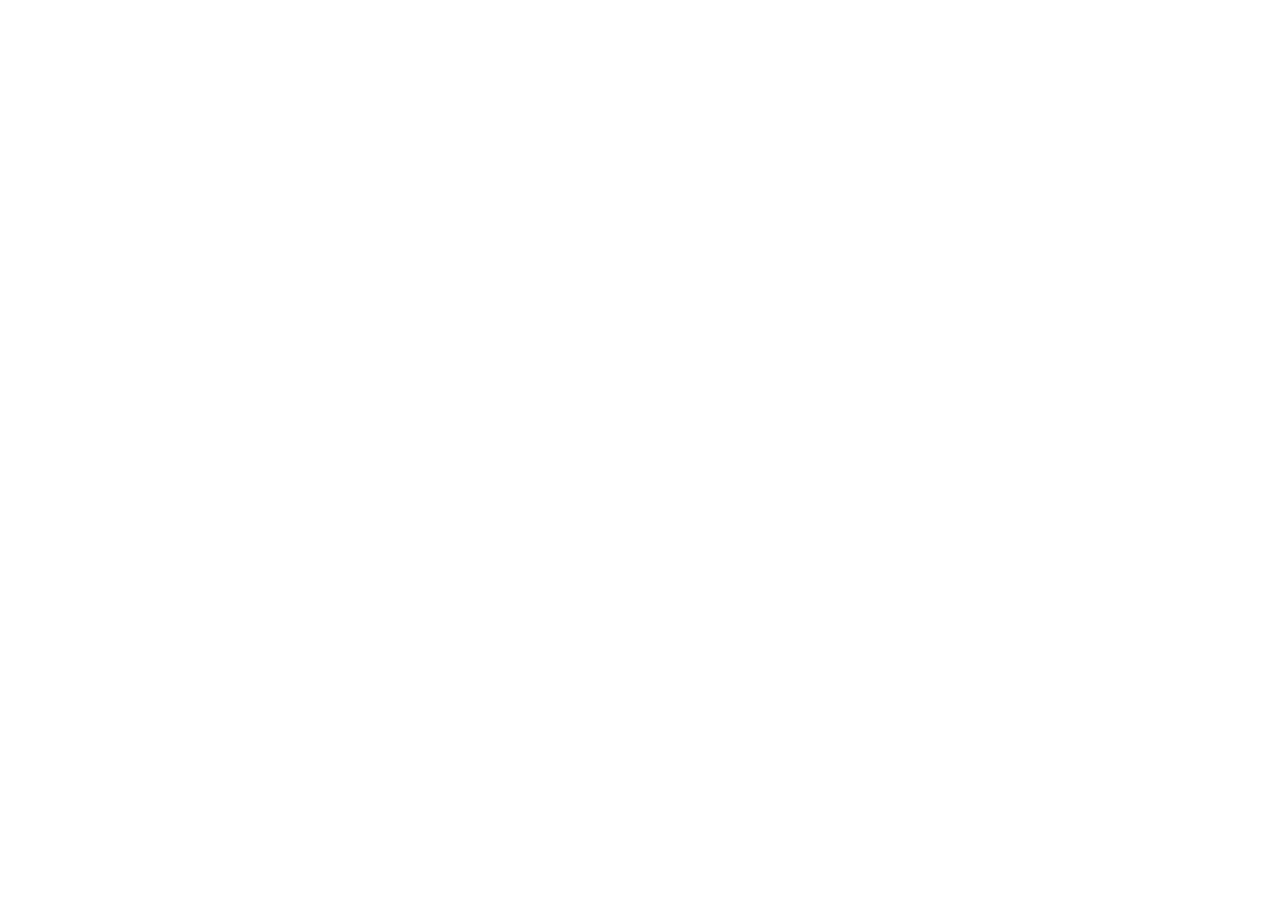
==== admin.html @ 02f8e4c3 "Add files via upload" ====
<!doctype html>
<html lang="ja">
<head>
  <meta charset="UTF-8" />
  <meta name="viewport" content="width=device-width, initial-scale=1" />
  <meta name="theme-color" content="#17203a" />
  <title>管理画面｜津和野盆踊り「一緒に踊ろう」</title>
  <link rel="preconnect" href="https://fonts.googleapis.com" />
  <link rel="preconnect" href="https://fonts.gstatic.com" crossorigin />
  <link href="https://fonts.googleapis.com/css2?family=Shippori+Mincho:wght@500;700;800&family=Zen+Kaku+Gothic+New:wght@400;500;700;900&display=swap" rel="stylesheet" />
  <script type="module" crossorigin src="/bonodori-app/assets/admin-D2xLI0Oi.js"></script>
  <link rel="modulepreload" crossorigin href="/bonodori-app/assets/supabaseClient-BOZokIAh.js">
  <link rel="stylesheet" crossorigin href="/bonodori-app/assets/supabaseClient-CwMwnz0q.css">
</head>
<body>
  <div id="app" class="app app--admin"></div>
  <div id="toast-root" class="toast-root" aria-live="polite"></div>
</body>
</html>
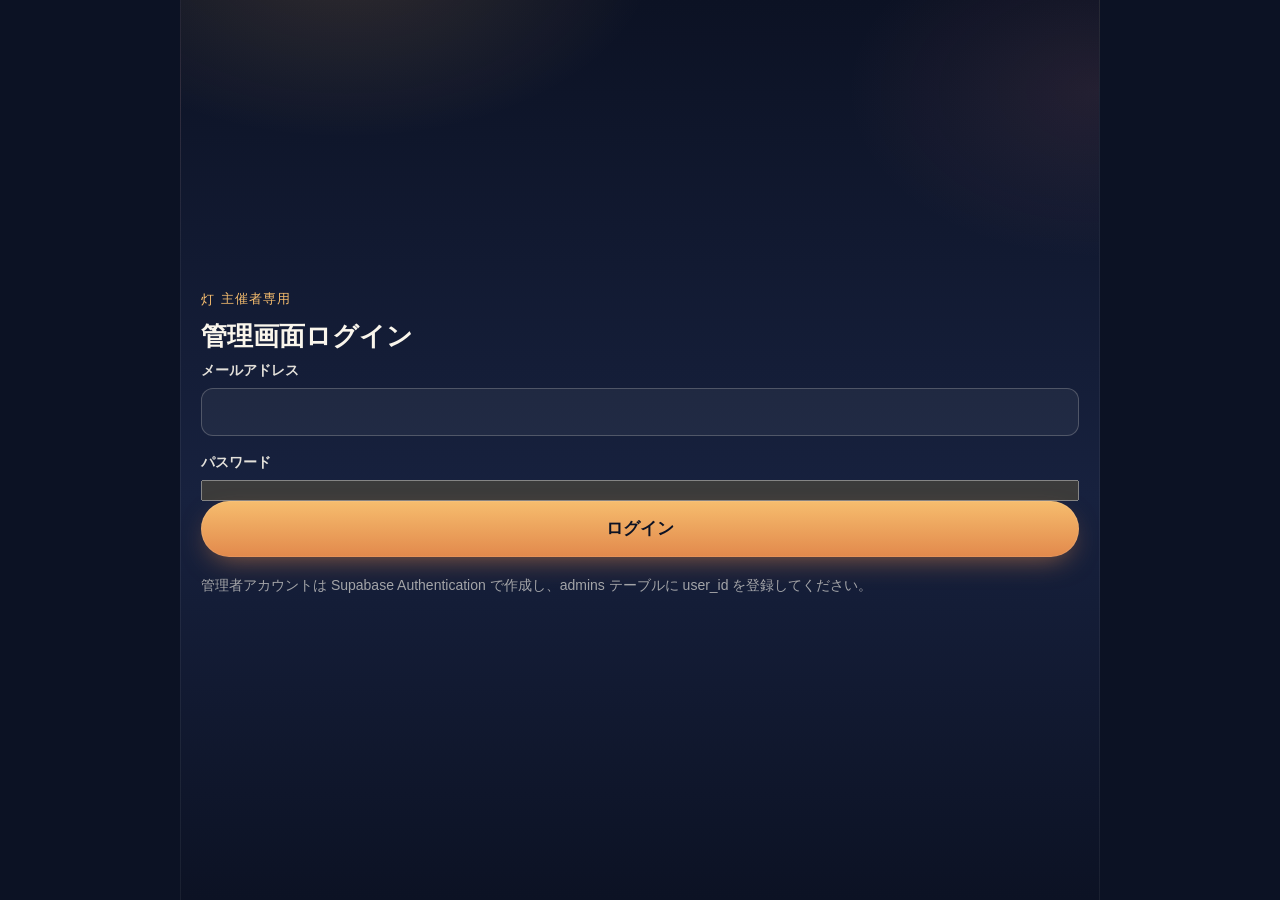
==== commit 9535e7ad: "Add files via upload" ====
--- a/admin.html
+++ b/admin.html
@@ -8,9 +8,9 @@
   <link rel="preconnect" href="https://fonts.googleapis.com" />
   <link rel="preconnect" href="https://fonts.gstatic.com" crossorigin />
   <link href="https://fonts.googleapis.com/css2?family=Shippori+Mincho:wght@500;700;800&family=Zen+Kaku+Gothic+New:wght@400;500;700;900&display=swap" rel="stylesheet" />
-  <script type="module" crossorigin src="/bonodori-app/assets/admin-D2xLI0Oi.js"></script>
-  <link rel="modulepreload" crossorigin href="/bonodori-app/assets/supabaseClient-BOZokIAh.js">
-  <link rel="stylesheet" crossorigin href="/bonodori-app/assets/supabaseClient-CwMwnz0q.css">
+  <script type="module" crossorigin src="./assets/admin-jbjuPfDw.js"></script>
+  <link rel="modulepreload" crossorigin href="./assets/ui-BOLDnA0z.js">
+  <link rel="stylesheet" crossorigin href="./assets/ui-DClalEja.css">
 </head>
 <body>
   <div id="app" class="app app--admin"></div>
--- a/assets/ui-DClalEja.css
+++ b/assets/ui-DClalEja.css
@@ -0,0 +1 @@
+:root{--night-deep: #0c1224;--night: #17213e;--night-soft: #202c4f;--lantern: #e2894c;--lantern-glow: #f6bd6e;--sakura: #dd7e7e;--bamboo: #7fa07a;--paper: #faf6ec;--paper-dim: #ede6d6;--ink: #23201b;--ink-soft: #5b5648;--font-display: "Shippori Mincho", serif;--font-body: "Zen Kaku Gothic New", "Hiragino Sans", sans-serif;--radius-lg: 26px;--radius-md: 18px;--radius-sm: 12px;--pad: 20px;--max-w: 480px;color-scheme:dark}*{box-sizing:border-box}html,body{margin:0;padding:0;min-height:100%;background:var(--night-deep)}body{font-family:var(--font-body);color:var(--paper);-webkit-font-smoothing:antialiased;overscroll-behavior-y:none}.app{position:relative;min-height:100dvh;max-width:var(--max-w);margin:0 auto;display:flex;flex-direction:column;background:radial-gradient(520px 320px at 18% -6%,rgba(246,189,110,.16),transparent 60%),radial-gradient(420px 280px at 100% 10%,rgba(221,126,126,.1),transparent 60%),linear-gradient(180deg,var(--night-deep) 0%,var(--night) 55%,var(--night-deep) 100%);overflow-x:hidden}.app--admin{max-width:920px}.app:before{content:"";position:fixed;top:0;right:0;bottom:0;left:0;max-width:var(--max-w);margin:0 auto;pointer-events:none;background-image:radial-gradient(2px 2px at 12% 18%,rgba(250,246,236,.5),transparent 60%),radial-gradient(2px 2px at 82% 8%,rgba(250,246,236,.35),transparent 60%),radial-gradient(1.5px 1.5px at 65% 30%,rgba(250,246,236,.4),transparent 60%),radial-gradient(1.5px 1.5px at 30% 42%,rgba(250,246,236,.3),transparent 60%),radial-gradient(2px 2px at 92% 55%,rgba(250,246,236,.25),transparent 60%);opacity:.7;z-index:0}.app--admin:before{display:none}main.screen{position:relative;z-index:1;flex:1;display:flex;flex-direction:column;padding:var(--pad);padding-bottom:calc(var(--pad) + env(safe-area-inset-bottom));animation:rise .35s ease both}@keyframes rise{0%{opacity:0;transform:translateY(10px)}to{opacity:1;transform:translateY(0)}}@media (prefers-reduced-motion: reduce){main.screen,.lantern-pulse,*{animation:none!important;transition:none!important}}h1,h2,h3{font-family:var(--font-display);font-weight:700;margin:0 0 8px;line-height:1.35}h1{font-size:26px}h2{font-size:21px}h3{font-size:17px}p{line-height:1.75;margin:0 0 12px;font-size:16px}.lede{font-size:18px;color:var(--paper);opacity:.92}.muted{color:var(--paper);opacity:.62;font-size:14px}.eyebrow{display:inline-flex;align-items:center;gap:6px;font-size:12.5px;letter-spacing:.08em;color:var(--lantern-glow);margin-bottom:10px}.eyebrow:before{content:"灯";font-family:var(--font-display);font-size:13px}a{color:var(--lantern-glow)}.btn{font-family:var(--font-body);font-weight:700;font-size:17px;border:none;border-radius:999px;padding:16px 24px;cursor:pointer;display:inline-flex;align-items:center;justify-content:center;gap:8px;width:100%;min-height:56px;transition:transform .12s ease,box-shadow .12s ease,opacity .12s ease;touch-action:manipulation}.btn:active{transform:scale(.97)}.btn:focus-visible{outline:3px solid var(--lantern-glow);outline-offset:3px}.btn:disabled{opacity:.45;cursor:not-allowed}.btn-primary{color:var(--night-deep);background:linear-gradient(180deg,var(--lantern-glow),var(--lantern));box-shadow:0 10px 28px -10px #e2894ca6,0 0 0 1px #ffffff14 inset}.btn-secondary{color:var(--paper);background:#faf6ec14;box-shadow:0 0 0 1.5px #faf6ec47 inset}.btn-ghost{color:var(--paper);opacity:.75;background:transparent;min-height:44px;font-weight:500}.btn-danger{color:var(--paper);background:#dd7e7e29;box-shadow:0 0 0 1.5px #dd7e7e8c inset}.btn-sm{min-height:40px;padding:8px 16px;font-size:14px;width:auto}.btn-row{display:flex;gap:10px}.btn-row .btn{flex:1}.card{background:linear-gradient(180deg,#faf6ec0f,#faf6ec08);border:1px solid rgba(250,246,236,.1);border-radius:var(--radius-lg);padding:20px;margin-bottom:14px;position:relative}.hero-card{border-radius:var(--radius-lg);padding:30px 22px;text-align:center;position:relative;overflow:hidden;background:radial-gradient(220px 140px at 50% -20%,rgba(246,189,110,.35),transparent 65%)}.person-card{background:var(--paper);color:var(--ink);border-radius:var(--radius-md);padding:16px 18px;margin-bottom:12px;box-shadow:0 12px 24px -14px #0000008c;position:relative;border-top:3px solid var(--lantern)}.person-card__top{display:flex;align-items:center;justify-content:space-between;gap:8px;margin-bottom:6px}.person-card__name{font-family:var(--font-display);font-size:18px;font-weight:700;display:flex;align-items:center;gap:6px}.person-card__age{font-size:13px;color:var(--ink-soft)}.person-card__bio{font-size:14.5px;color:var(--ink-soft);margin:6px 0 10px;line-height:1.6}.person-card__tags{display:flex;flex-wrap:wrap;gap:6px;margin-bottom:12px}.solo-badge{display:inline-flex;align-items:center;gap:4px;font-size:12px;font-weight:700;color:#2f6b46;background:#7fa07a2e;border:1px solid rgba(127,160,122,.5);border-radius:999px;padding:3px 10px}.solo-badge:before{content:"●";font-size:8px;color:#4c9a67}.teach-badge{display:inline-flex;align-items:center;font-size:12px;font-weight:700;color:#8a5a1e;background:#e2894c29;border:1px solid rgba(226,137,76,.45);border-radius:999px;padding:3px 10px}.tag{font-size:12.5px;padding:4px 11px;border-radius:999px;background:#23201b0f;color:var(--ink-soft);border:1px solid rgba(35,32,27,.1)}.tag--dark{background:#faf6ec14;color:var(--paper);border-color:#faf6ec2e}.tag--selected{background:var(--lantern);color:var(--night-deep);border-color:var(--lantern);font-weight:700}.chip-grid{display:flex;flex-wrap:wrap;gap:8px;margin-bottom:6px}.chip{font-size:14px;padding:9px 15px;border-radius:999px;border:1.5px solid rgba(250,246,236,.24);background:#faf6ec0a;color:var(--paper);cursor:pointer;transition:background .12s ease,border-color .12s ease;min-height:42px}.chip[aria-pressed=true]{background:var(--lantern);border-color:var(--lantern);color:var(--night-deep);font-weight:700}label.field-label{display:block;font-size:14px;font-weight:700;margin-bottom:8px;color:var(--paper);opacity:.9}input[type=text],textarea,select{width:100%;font-family:var(--font-body);font-size:16px;padding:14px 16px;border-radius:var(--radius-sm);border:1.5px solid rgba(250,246,236,.22);background:#faf6ec0d;color:var(--paper);margin-bottom:18px}input::placeholder,textarea::placeholder{color:#faf6ec66}input:focus,textarea:focus,select:focus{outline:none;border-color:var(--lantern-glow);background:#faf6ec14}.field-hint{font-size:12.5px;opacity:.55;margin:-12px 0 18px}.count-display{font-family:var(--font-display);font-size:52px;font-weight:800;color:var(--lantern-glow);line-height:1;margin:6px 0}.count-label{font-size:14px;opacity:.75}.top-bar{display:flex;align-items:center;gap:10px;padding:14px var(--pad) 0;position:relative;z-index:1}.top-bar__back{background:none;border:none;color:var(--paper);font-size:22px;cursor:pointer;padding:6px;opacity:.8}.top-bar__title{font-family:var(--font-display);font-size:16px;font-weight:700}.stepper-dots{display:flex;gap:6px;margin-bottom:18px}.stepper-dots span{height:4px;flex:1;border-radius:4px;background:#faf6ec24}.stepper-dots span.active{background:var(--lantern)}.toast-root{position:fixed;left:50%;bottom:22px;transform:translate(-50%);z-index:999;display:flex;flex-direction:column;gap:8px;width:calc(100% - 32px);max-width:440px;pointer-events:none}.toast{background:var(--paper);color:var(--ink);padding:14px 18px;border-radius:var(--radius-sm);font-size:14.5px;font-weight:600;box-shadow:0 12px 30px -10px #00000080;animation:toast-in .25s ease both}@keyframes toast-in{0%{opacity:0;transform:translateY(10px)}to{opacity:1;transform:translateY(0)}}.empty-state{text-align:center;padding:40px 12px;opacity:.75}.empty-state .glyph{font-size:34px;margin-bottom:10px;font-family:var(--font-display);color:var(--lantern-glow)}.sheet-overlay{position:fixed;top:0;right:0;bottom:0;left:0;background:#080a1499;display:flex;align-items:flex-end;justify-content:center;z-index:200}.sheet{width:100%;max-width:var(--max-w);background:var(--night-soft);border-radius:22px 22px 0 0;padding:22px var(--pad) calc(22px + env(safe-area-inset-bottom));animation:sheet-up .25s ease both;box-shadow:0 -20px 40px -16px #00000080}@keyframes sheet-up{0%{transform:translateY(24px);opacity:0}to{transform:translateY(0);opacity:1}}.match-glow{width:120px;height:120px;margin:10px auto 18px;border-radius:50%;background:radial-gradient(circle at 40% 35%,var(--lantern-glow),var(--lantern) 55%,transparent 78%);display:flex;align-items:center;justify-content:center;font-size:44px;box-shadow:0 0 60px 10px #f6bd6e59}.tab-badge{display:inline-flex;align-items:center;justify-content:center;min-width:17px;height:17px;padding:0 4px;margin-left:4px;border-radius:999px;background:var(--sakura);color:var(--paper);font-size:10.5px;font-weight:800;line-height:1;vertical-align:middle}footer.spacer{flex:1}details summary{color:var(--paper)}details summary::-webkit-details-marker{color:var(--lantern-glow)}details[open] summary{margin-bottom:8px}.solo-counter-strip{display:flex;align-items:center;gap:10px;background:#7fa07a1f;border:1px solid rgba(127,160,122,.3);border-radius:var(--radius-sm);padding:12px 14px;margin-bottom:14px;font-size:13.5px}.admin-grid{display:grid;grid-template-columns:repeat(auto-fit,minmax(140px,1fr));gap:12px;margin-bottom:20px}.admin-stat{background:var(--night-soft);border-radius:var(--radius-sm);padding:16px;border:1px solid rgba(250,246,236,.08)}.admin-stat .n{font-family:var(--font-display);font-size:28px;color:var(--lantern-glow)}.admin-stat .l{font-size:12.5px;opacity:.7}table.admin-table{width:100%;border-collapse:collapse;font-size:14px}table.admin-table th,table.admin-table td{text-align:left;padding:10px 8px;border-bottom:1px solid rgba(250,246,236,.1)}table.admin-table th{opacity:.6;font-weight:600;font-size:12.5px}@media (min-width: 560px){.app{border-inline:1px solid rgba(250,246,236,.06);min-height:100vh}}
